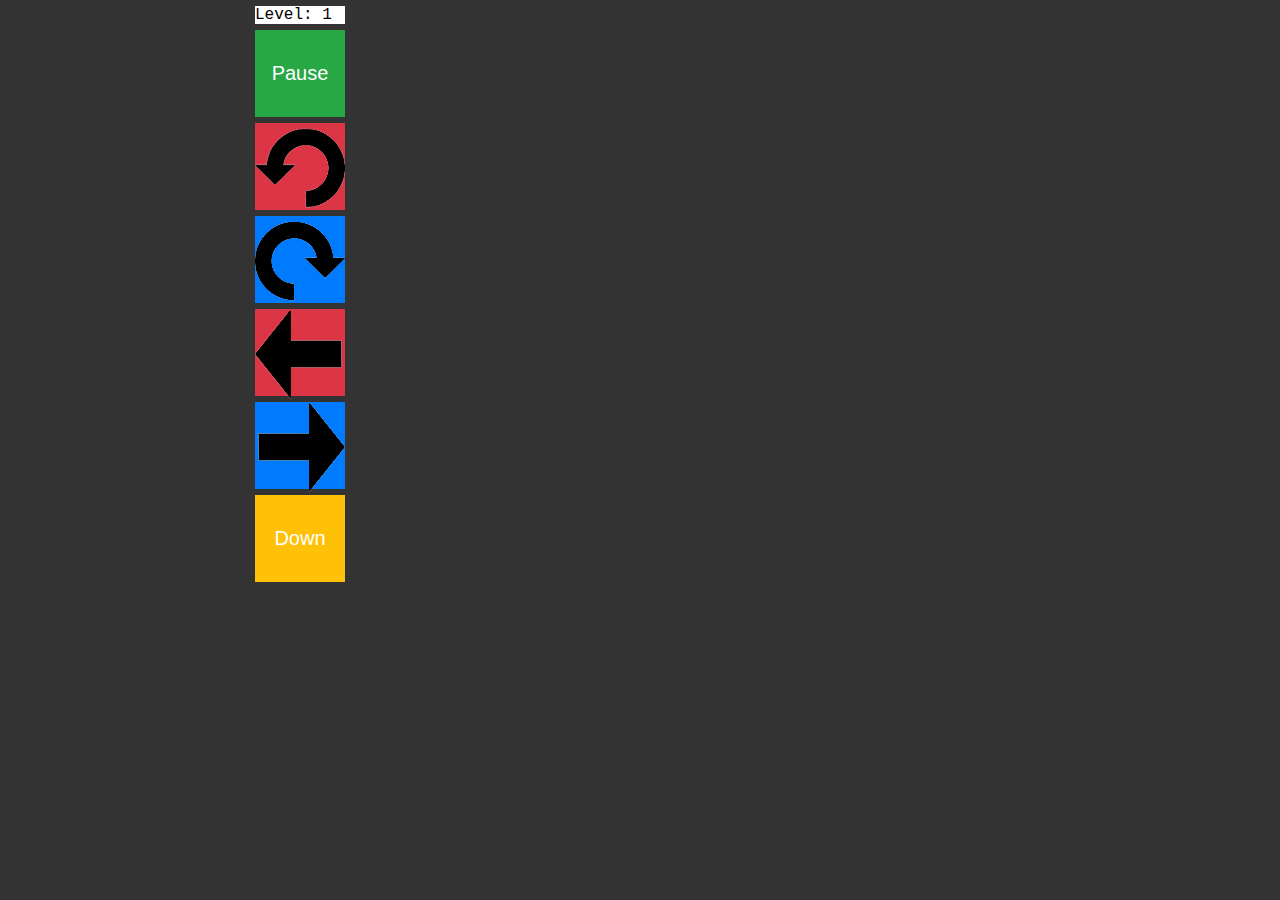
==== index.html @ 43c11ca9 "TETRIS add login" ====
<html>
<head>
	<meta charset="utf-8" />
<title>TETRIS</title>
<!-- DOCUMENTATION https://github.com/Aerolab/blockrain.js/ -->
<!-- The stylesheet should go in the <head>, or be included in your CSS -->
<link rel="stylesheet" href="blockrain_custom.css">
<style>
body{ margin:0 auto; background-color: #333;}
button {
  border: none;
  color: white;
  padding: 0px;
  text-align: center;
  text-decoration: none;
  display: inline-block;
  font-size: 20px;
  margin-left: 5px;
  margin-top: 6px;
  margin-bottom: 6px;
  cursor: pointer;
  height: 87px;
  display: block;
  width: 100%;
}
#level{
  background-color: #FFF; 
  font-family: "Lucida Console", Courier, monospace;
  margin-left: 5px;
  margin-top: 6px;
  margin-bottom: 6px;
  width: 100%;
}
.verde{ background-color: #28a745; }
.rosso{ background-color: #dc3545; }
.blu{ background-color: #007bff; }
.arancione{ background-color: #ffc107; }
</style>
<!-- jQuery and Blockrain.js -->
<script src="jquery.js"></script>
<script src="blockrain.jquery.js"></script>
</head>
<body>
<div class="game" style="width:250px; height:580px;float:left; display:block"></div>
<div class="control" style="float:left; display:block; width:90px; height:580px; valign:bottom">
<div id='level'>Level: 1</div> 
<button class='verde' id='pause'>Pause</button>
<button class='rosso' id='rleft'><img src='assets/control/rotate_left.png' /></button>
<button class='blu' id='rright'><img src='assets/control/rotate_right.png' /></button>
<button class='rosso' id='left'><img src='assets/control/left.png' /></button>
<button class='blu' id='right'><img src='assets/control/right.png' /></button>
<button class='arancione' id='down'>Down</button>
</div>
<div style="clear:both;"></div>
<script>
	function debugLocalStorage(){
		console.log("***** START debugLocalStorage *****");
		for (var i = 0; i < localStorage.length; i++){
		  console.log(i + ") [localStorage] chiave: " + localStorage.key(i) + " - valore: " + localStorage.getItem(localStorage.key(i)));
		}
		console.log("*****  END debugLocalStorage  *****");
	}
	//CHECK LOGIN IS OK:
    var auth = localStorage.getItem("auth");
    var token = localStorage.getItem("token");
    var login = localStorage.getItem("login");
    if (auth.localeCompare("OK")!=0){
    	window.location = "login.html";
    }
    debugLocalStorage();
	//GLOBAL VALUE FOR THE GAME
	var _tot_lines = 0;
	var _new_speed = 10;
	var _level = 1;
	var _theme = ['','','gameboy','candy','custom','modern','retro','monochrome','aerolab','vim',
	                    'gameboy','candy','custom','modern','retro','monochrome','aerolab','vim']
	$(document).ready(function() {
	    console.log( "ready!" );
	    // $('.game').blockrain();
	    $('.game').blockrain(
		 { 
			showFieldOnStart: true,
			onGameOver: function(score){
				show_reward(score);
			},
			onLine: function(lines, scoreIncrement, score){
				console.log("Lines: " + lines + " - Score: " + scoreIncrement +" - Total Points: "+ score);
				_tot_lines += lines
				switch(lines) {
				  case 1:
					var audio = new Audio('assets/audio/lineClear.mp3');
	                audio.play();
				    break;
				  case 2:
					var audio = new Audio('assets/audio/lineClear.mp3');
	                audio.play();
				    break;
				  case 3:
					var audio = new Audio('assets/audio/collapse.mp3');
	                audio.play();
				    break;
				  case 4:
					var audio = new Audio('assets/audio/tetris.mp3');
	                audio.play();
				    break;
				  default:
				    break;
				} 
				//CHANGE LEVEL!
				if (_tot_lines>=10){
					_tot_lines += -10;
					_new_speed += 3;
					_level += 1;
					$('.game').blockrain({ speed: _new_speed });
					$('.game').blockrain( 'theme', _theme[_level] );
					var audio = new Audio('assets/audio/levelUp.mp3');
	                audio.play();
	                $('#level').html("Level: " + _level);
				}
				console.log("Level: " + _level + " - Lines: " + _tot_lines + " - Speed: "  +_new_speed);
			},
			onPlaced: function(){
				var audio = new Audio('assets/audio/lock.mp3');
                audio.play();
			},
		 });
	});

	function show_reward(score){
		alert("Your score is: " + score);
		//RESET VALUE OF GLOBAL VARIABLE.
	 	_tot_lines = 0;
	 	_new_speed = 10;
	 	_level = 1;
		$('.game').blockrain({ speed: _new_speed });
	}


    // Pause
    $( "#pause" ).click(function() {
    	var text = $( "#pause" ).text();
    	if (text === 'Pause' ){
    		$('#pause').text("Resume");
  			$('.game').blockrain('pause');
  			$('#rleft').attr("disabled", true);
  			$('#rright').attr("disabled", true);
  			$('#left').attr("disabled", true);
  			$('#right').attr("disabled", true);
  			$('#down').attr("disabled", true);
			var audio = new Audio('assets/audio/hold.mp3');
		    audio.play();
    	}
    	else{
    		$('#pause').text("Pause");
  			$('.game').blockrain('resume');
  			$('#rleft').attr("disabled", false);
  			$('#rright').attr("disabled", false);
  			$('#left').attr("disabled", false);
  			$('#right').attr("disabled", false);
  			$('#down').attr("disabled", false);
			var audio = new Audio('assets/audio/backToBackTetris.mp3');
		    audio.play();
    	}
	});

	//Rotate Right 38
    $( "#rright" ).click(function() {    
    	var key = 38;
    	simulateKey(key);
		var audio = new Audio('assets/audio/rotate.mp3');
	    audio.play();
	});

	//Rotate Left 90
    $( "#rleft" ).click(function() {    
    	var key = 90;
    	simulateKey(key);
		var audio = new Audio('assets/audio/rotate.mp3');
	    audio.play();
	});

	//Right 39
    $( "#right" ).click(function() {    
    	var key = 39;
    	simulateKey(key);
		var audio = new Audio('assets/audio/move.mp3');
	    audio.play();
	});

	//Left 37
    $( "#left" ).click(function() {    
    	var key = 37;
    	simulateKey(key);
		var audio = new Audio('assets/audio/move.mp3');
	    audio.play();
	});

	//Down 40
    $( "#down" ).click(function() {    
    	var key = 40;
    	simulateKey(key);
		var audio = new Audio('assets/audio/move.mp3');
	    audio.play();
	});

function simulateKey (keyCode, type, modifiers) {
	var evtName = (typeof(type) === "string") ? "key" + type : "keydown";	
	var modifier = (typeof(modifiers) === "object") ? modifier : {};
	var event = document.createEvent("HTMLEvents");
	event.initEvent(evtName, true, false);
	event.keyCode = keyCode;
	for (var i in modifiers) {
		event[i] = modifiers[i];
	}
	document.dispatchEvent(event);
	var evtName = (typeof(type) === "string") ? "key" + type : "keyup";	
	var modifier = (typeof(modifiers) === "object") ? modifier : {};
	var event = document.createEvent("HTMLEvents");
	event.initEvent(evtName, true, false);
	event.keyCode = keyCode;
	for (var i in modifiers) {
		event[i] = modifiers[i];
	}
	document.dispatchEvent(event);
}
// Setup some tests
var onKeyEvent = function (event) {
	var state = "pressed";
		if (event.type !== "keypress") {
		state = event.type.replace("key", "");
	}
	console.log("Key with keyCode " + event.keyCode + " is " + state);
};

document.addEventListener("keypress", onKeyEvent, false);
document.addEventListener("keydown", onKeyEvent, false);
document.addEventListener("keyup", onKeyEvent, false);

</script>
</body>
</html>
---- blockrain_custom.css ----
.blockrain-game-holder {
  position: relative;
  padding: 0;
  margin: 0;
  color: #ffffff;
  font-size: 20px;
  line-height: 140%;
}

/* Touch Controls */
.blockrain-touch {
  position: absolute;
  width: 50px;
  height: 50px;
  display: block;
  border-radius: 100%;
  border: 1px solid white;
  background: rgba(255,255,255,0.2);
  z-index: 10;

  -webkit-touch-callout: none;
  -webkit-user-select: none;
  -moz-user-select: none;
  -ms-user-select: none;
  user-select: none;

  line-height: 50px;
  text-align: center;
}
.blockrain-touch:active {
  background: rgba(255,255,255,0.3);
}

.blockrain-touch-left {
  left: -60px;
  bottom: 10px;
}
.blockrain-touch-left::after {
  content: "<";
}
.blockrain-touch-right {
  right: -60px;
  bottom: 10px;
}
.blockrain-touch-right::after {
  content: ">";
}

.blockrain-touch-rotate-left {
  left: -60px;
  bottom: 80px;
}
.blockrain-touch-rotate-left::after {
  content: "<o";
}

.blockrain-touch-rotate-right {
  right: -60px;
  bottom: 80px;
}
.blockrain-touch-rotate-right::after {
  content: "o>";
}

.blockrain-touch-drop {
  left: 50%;
  margin-left: -25px;
  bottom: -60px;
}
.blockrain-touch-drop::after {
  content: ".";
}

/* Buttons */
.blockrain-btn {
  position: relative;
  display: inline-block;
  background: none;
  color: #ffffff;
  text-decoration: none;
  border: 2px solid #ffffff;
  padding: 15px 30px;
  font-size: 20px;
  text-align: center;
  cursor: default;
}
.blockrain-btn::before {
  position: absolute;
  content: "";
  top: 100%;
  left: 0px;
  bottom: 0px;
  right: 0px;
  border: 2px solid #ffffff;
  border-top: none;
  border-right: none;
  transition: all 0.2s ease;
}
.blockrain-btn::after {
  position: absolute;
  content: "";
  top: 0px;
  left: 100%;
  bottom: 0px;
  right: 0px;
  border: 2px solid #ffffff;
  border-left: none;
  border-bottom: none;
  transition: all 0.2s ease;
}

.blockrain-btn:hover::before {
  left: 5px;
  bottom: -8px;
  right: -8px;
}
.blockrain-btn:hover::after {
  top: 5px;
  bottom: -8px;
  right: -8px;
}


/* Score */
.blockrain-score-holder {
  position: absolute;
  top: 20px;
  right: 20px;
  text-align: right;
}
.blockrain-score-msg {
  font-size: 16px;  
  line-height: 100%;
  margin-bottom: 0.2em;
}
.blockrain-score-num {
  font-size: 16px;
  font-weight: bold;
}

/* Menu */
.blockrain-start-holder, .blockrain-game-over-holder {
  position: absolute;
  top: 0;
  left: 0;
  right: 0;
  bottom: 0;

  background: rgba(0,0,0,0.8);
  text-align: center;
}
.blockrain-start, .blockrain-game-over {
  position: absolute;
  top: 50%;
  width: 100%;
  transform: translateY(-50%);
}

.blockrain-start-msg, .blockrain-game-over-msg {
  font-size: 20px;
  margin-bottom: 30px;
}
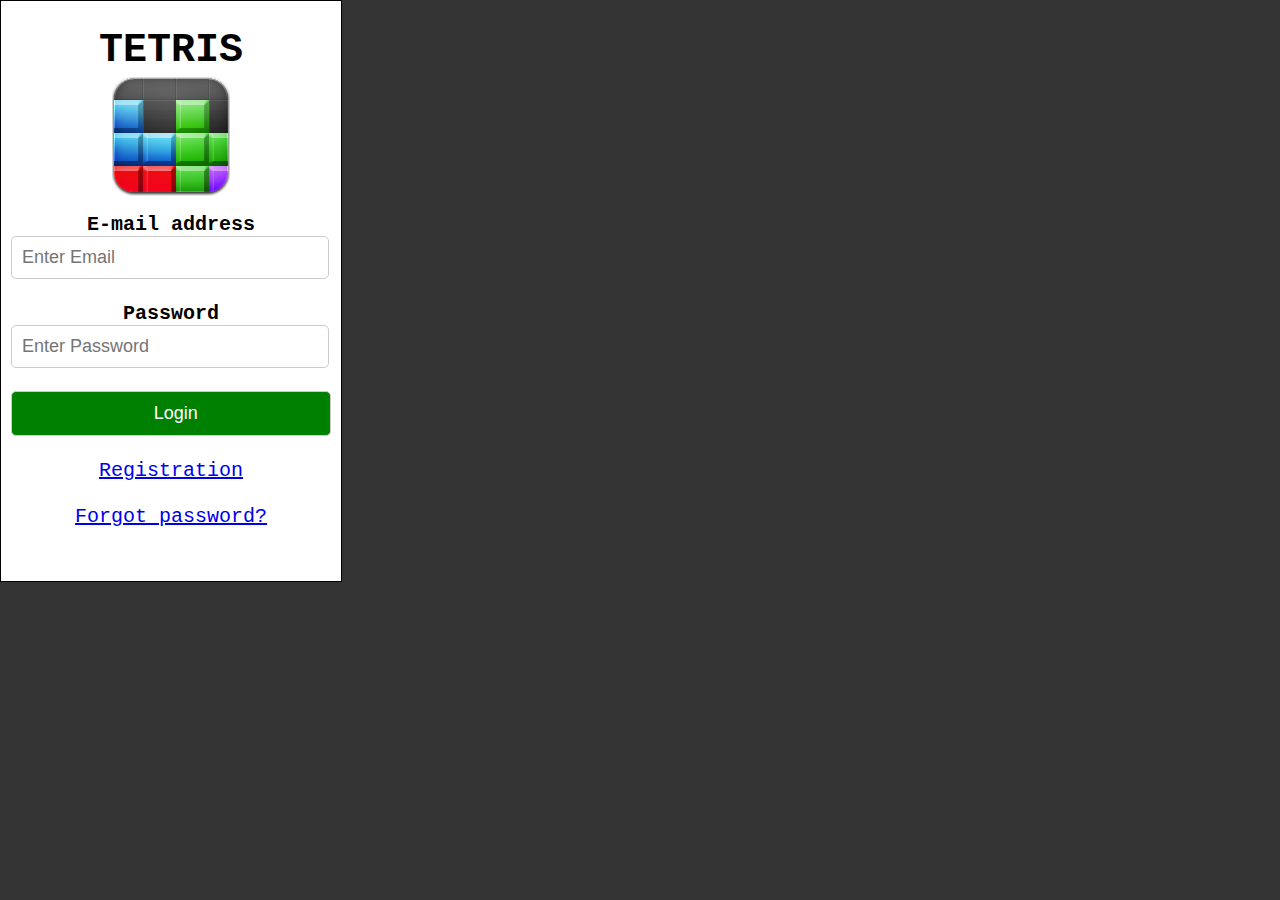
==== commit 8d1d9a67: "test index invertito" ====
--- a/index.html
+++ b/index.html
@@ -1,241 +1,137 @@
+<!DOCTYPE html>
 <html>
 <head>
-	<meta charset="utf-8" />
-<title>TETRIS</title>
-<!-- DOCUMENTATION https://github.com/Aerolab/blockrain.js/ -->
-<!-- The stylesheet should go in the <head>, or be included in your CSS -->
-<link rel="stylesheet" href="blockrain_custom.css">
-<style>
-body{ margin:0 auto; background-color: #333;}
-button {
-  border: none;
-  color: white;
-  padding: 0px;
+  <meta charset="utf-8" />
+<title>TETRIS Login</title>
+<script src="jquery.js"></script>
+<style> 
+body{
+  margin:0 auto; background-color: #333;
+  font-size: 20px;
+  font-family: "Lucida Console", Courier, monospace;
+}
+.label {
+  width: 100%; 
+  display:block;
+}
+input{
+  border: 1px solid #ccc!important;
+  border-radius: 5px;
+  padding-top: 10px; 
+  padding-bottom: 10px; 
+  padding-left: 10px; 
+  padding-right: 0px;
+  margin-left:10px;
+  font-size: 18px;
+  width: 90%; 
+  display:block;
+}
+.login {
+  color:#FFFFFF;
+  background: #008000;
+  height: 45px;
+  width: 94%; 
+  display:block;
+}
+.content{
   text-align: center;
-  text-decoration: none;
-  display: inline-block;
-  font-size: 20px;
-  margin-left: 5px;
-  margin-top: 6px;
-  margin-bottom: 6px;
-  cursor: pointer;
-  height: 87px;
-  display: block;
-  width: 100%;
+  border: 1px solid #000;
+  background-color: #FFF;
 }
-#level{
-  background-color: #FFF; 
-  font-family: "Lucida Console", Courier, monospace;
-  margin-left: 5px;
-  margin-top: 6px;
-  margin-bottom: 6px;
-  width: 100%;
-}
-.verde{ background-color: #28a745; }
-.rosso{ background-color: #dc3545; }
-.blu{ background-color: #007bff; }
-.arancione{ background-color: #ffc107; }
 </style>
-<!-- jQuery and Blockrain.js -->
-<script src="jquery.js"></script>
-<script src="blockrain.jquery.js"></script>
+<script>
+  function debugLocalStorage(){
+    console.log("***** START debugLocalStorage *****");
+    for (var i = 0; i < localStorage.length; i++){
+      console.log(i + ") [localStorage] chiave: " + localStorage.key(i) + " - valore: " + localStorage.getItem(localStorage.key(i)));
+    }
+    console.log("*****  END debugLocalStorage  *****");
+  }
+  function onSuccess(data, status)
+  {
+    /*
+    onSuccess 
+    data.status: A 
+    data: {"auth":"OK","token":"OK20200414200639","id":"1","email":"simone.tonni@gmail.com","username":"simone.tonni","status":"A"} 
+    OK - data.auth: OK
+    */
+    console.log("onSuccess");
+    console.log("data.status: "+data.status);
+    console.log("data: "+ JSON.stringify(data));
+    localStorage.setItem("auth", data.auth);
+    localStorage.setItem("token", data.token);
+    localStorage.setItem("login", data.auth);
+    if (data.auth.localeCompare("OK")==0)
+    {
+      console.log("OK - data.auth: " + data.auth);
+      window.location = "game.html";
+    }
+    else
+    {
+      console.log("NOK - data.auth: " + data.auth);
+      alert("NOK - data.auth: " + data.auth);
+    }
+  }
+  function onError(data, status)
+  {
+    //var htmlString = "<p>ERRORE Login!</p>";
+    console.log("onError");
+    console.log("data.status: "+data.status);
+    console.log("data: "+ JSON.stringify(data));
+  }   
+
+  $(document).ready(function() {
+
+    //BOTTONE ACCEDI PER EFFETTUARE IL LOGIN:
+    $("#btn_login").click(function(){
+        if ($("#email").val() != "" && $("#psw").val() != "") {
+            console.log("EMAIL=["+$("#email").val()+"]");
+            console.log("PSW=["+$("#psw").val()+"]");
+            localStorage.setItem("email", $("#email").val() );
+            localStorage.setItem("psw", $("#psw").val() );
+            //http://www.linkin.it/Projects/TETRIS/TetrisLogin.php?email=simone.tonni@gmail.com&psw=tonni
+            $.ajax({    url : "http://www.linkin.it/Projects/TETRIS/TetrisLogin.php",
+              cache : false,
+              dataType : "json",
+              data : { email : $("#email").val(), psw: $("#psw").val()},
+              success: onSuccess,
+              error: onError
+            });            
+        } else {
+            alert("Inserire Login e Password.");
+        }
+    });
+
+  });  
+
+  debugLocalStorage();
+
+</script>
 </head>
 <body>
-<div class="game" style="width:250px; height:580px;float:left; display:block"></div>
-<div class="control" style="float:left; display:block; width:90px; height:580px; valign:bottom">
-<div id='level'>Level: 1</div> 
-<button class='verde' id='pause'>Pause</button>
-<button class='rosso' id='rleft'><img src='assets/control/rotate_left.png' /></button>
-<button class='blu' id='rright'><img src='assets/control/rotate_right.png' /></button>
-<button class='rosso' id='left'><img src='assets/control/left.png' /></button>
-<button class='blu' id='right'><img src='assets/control/right.png' /></button>
-<button class='arancione' id='down'>Down</button>
-</div>
-<div style="clear:both;"></div>
-<script>
-	function debugLocalStorage(){
-		console.log("***** START debugLocalStorage *****");
-		for (var i = 0; i < localStorage.length; i++){
-		  console.log(i + ") [localStorage] chiave: " + localStorage.key(i) + " - valore: " + localStorage.getItem(localStorage.key(i)));
-		}
-		console.log("*****  END debugLocalStorage  *****");
-	}
-	//CHECK LOGIN IS OK:
-    var auth = localStorage.getItem("auth");
-    var token = localStorage.getItem("token");
-    var login = localStorage.getItem("login");
-    if (auth.localeCompare("OK")!=0){
-    	window.location = "login.html";
-    }
-    debugLocalStorage();
-	//GLOBAL VALUE FOR THE GAME
-	var _tot_lines = 0;
-	var _new_speed = 10;
-	var _level = 1;
-	var _theme = ['','','gameboy','candy','custom','modern','retro','monochrome','aerolab','vim',
-	                    'gameboy','candy','custom','modern','retro','monochrome','aerolab','vim']
-	$(document).ready(function() {
-	    console.log( "ready!" );
-	    // $('.game').blockrain();
-	    $('.game').blockrain(
-		 { 
-			showFieldOnStart: true,
-			onGameOver: function(score){
-				show_reward(score);
-			},
-			onLine: function(lines, scoreIncrement, score){
-				console.log("Lines: " + lines + " - Score: " + scoreIncrement +" - Total Points: "+ score);
-				_tot_lines += lines
-				switch(lines) {
-				  case 1:
-					var audio = new Audio('assets/audio/lineClear.mp3');
-	                audio.play();
-				    break;
-				  case 2:
-					var audio = new Audio('assets/audio/lineClear.mp3');
-	                audio.play();
-				    break;
-				  case 3:
-					var audio = new Audio('assets/audio/collapse.mp3');
-	                audio.play();
-				    break;
-				  case 4:
-					var audio = new Audio('assets/audio/tetris.mp3');
-	                audio.play();
-				    break;
-				  default:
-				    break;
-				} 
-				//CHANGE LEVEL!
-				if (_tot_lines>=10){
-					_tot_lines += -10;
-					_new_speed += 3;
-					_level += 1;
-					$('.game').blockrain({ speed: _new_speed });
-					$('.game').blockrain( 'theme', _theme[_level] );
-					var audio = new Audio('assets/audio/levelUp.mp3');
-	                audio.play();
-	                $('#level').html("Level: " + _level);
-				}
-				console.log("Level: " + _level + " - Lines: " + _tot_lines + " - Speed: "  +_new_speed);
-			},
-			onPlaced: function(){
-				var audio = new Audio('assets/audio/lock.mp3');
-                audio.play();
-			},
-		 });
-	});
-
-	function show_reward(score){
-		alert("Your score is: " + score);
-		//RESET VALUE OF GLOBAL VARIABLE.
-	 	_tot_lines = 0;
-	 	_new_speed = 10;
-	 	_level = 1;
-		$('.game').blockrain({ speed: _new_speed });
-	}
-
-
-    // Pause
-    $( "#pause" ).click(function() {
-    	var text = $( "#pause" ).text();
-    	if (text === 'Pause' ){
-    		$('#pause').text("Resume");
-  			$('.game').blockrain('pause');
-  			$('#rleft').attr("disabled", true);
-  			$('#rright').attr("disabled", true);
-  			$('#left').attr("disabled", true);
-  			$('#right').attr("disabled", true);
-  			$('#down').attr("disabled", true);
-			var audio = new Audio('assets/audio/hold.mp3');
-		    audio.play();
-    	}
-    	else{
-    		$('#pause').text("Pause");
-  			$('.game').blockrain('resume');
-  			$('#rleft').attr("disabled", false);
-  			$('#rright').attr("disabled", false);
-  			$('#left').attr("disabled", false);
-  			$('#right').attr("disabled", false);
-  			$('#down').attr("disabled", false);
-			var audio = new Audio('assets/audio/backToBackTetris.mp3');
-		    audio.play();
-    	}
-	});
-
-	//Rotate Right 38
-    $( "#rright" ).click(function() {    
-    	var key = 38;
-    	simulateKey(key);
-		var audio = new Audio('assets/audio/rotate.mp3');
-	    audio.play();
-	});
-
-	//Rotate Left 90
-    $( "#rleft" ).click(function() {    
-    	var key = 90;
-    	simulateKey(key);
-		var audio = new Audio('assets/audio/rotate.mp3');
-	    audio.play();
-	});
-
-	//Right 39
-    $( "#right" ).click(function() {    
-    	var key = 39;
-    	simulateKey(key);
-		var audio = new Audio('assets/audio/move.mp3');
-	    audio.play();
-	});
-
-	//Left 37
-    $( "#left" ).click(function() {    
-    	var key = 37;
-    	simulateKey(key);
-		var audio = new Audio('assets/audio/move.mp3');
-	    audio.play();
-	});
-
-	//Down 40
-    $( "#down" ).click(function() {    
-    	var key = 40;
-    	simulateKey(key);
-		var audio = new Audio('assets/audio/move.mp3');
-	    audio.play();
-	});
-
-function simulateKey (keyCode, type, modifiers) {
-	var evtName = (typeof(type) === "string") ? "key" + type : "keydown";	
-	var modifier = (typeof(modifiers) === "object") ? modifier : {};
-	var event = document.createEvent("HTMLEvents");
-	event.initEvent(evtName, true, false);
-	event.keyCode = keyCode;
-	for (var i in modifiers) {
-		event[i] = modifiers[i];
-	}
-	document.dispatchEvent(event);
-	var evtName = (typeof(type) === "string") ? "key" + type : "keyup";	
-	var modifier = (typeof(modifiers) === "object") ? modifier : {};
-	var event = document.createEvent("HTMLEvents");
-	event.initEvent(evtName, true, false);
-	event.keyCode = keyCode;
-	for (var i in modifiers) {
-		event[i] = modifiers[i];
-	}
-	document.dispatchEvent(event);
-}
-// Setup some tests
-var onKeyEvent = function (event) {
-	var state = "pressed";
-		if (event.type !== "keypress") {
-		state = event.type.replace("key", "");
-	}
-	console.log("Key with keyCode " + event.keyCode + " is " + state);
-};
-
-document.addEventListener("keypress", onKeyEvent, false);
-document.addEventListener("keydown", onKeyEvent, false);
-document.addEventListener("keyup", onKeyEvent, false);
-
-</script>
+  <div class="content" style="width:340px; height:580px;" >
+    <h1 style='margin-bottom:0;' >TETRIS<br>
+        <img src="icon.png" alt="Icon" id="icon">
+    </h1>
+    <form id="callAjaxForm">
+      <div class="container">
+        <label class='label' for="email"><b>E-mail address</b></label>
+        <input type="text" placeholder="Enter Email" name="email" id="email" required>
+        <br>
+        <label class='label' for="psw"><b>Password</b></label>
+        <input type="password" placeholder="Enter Password" name="psw" id="psw" required>
+        <br>
+        <!-- <label> <input type="checkbox" checked="checked" name="remember" /> Remember me </label> -->
+    	<input type='button' class='login' id='btn_login' value='Login' />
+      </div>
+      <div class="container">
+    	<br>
+        <a href="#">Registration</a>
+    	<br>
+    	<br>
+        <a href="#">Forgot password?</a>
+      </div>
+    </form>
+  </div>
 </body>
 </html>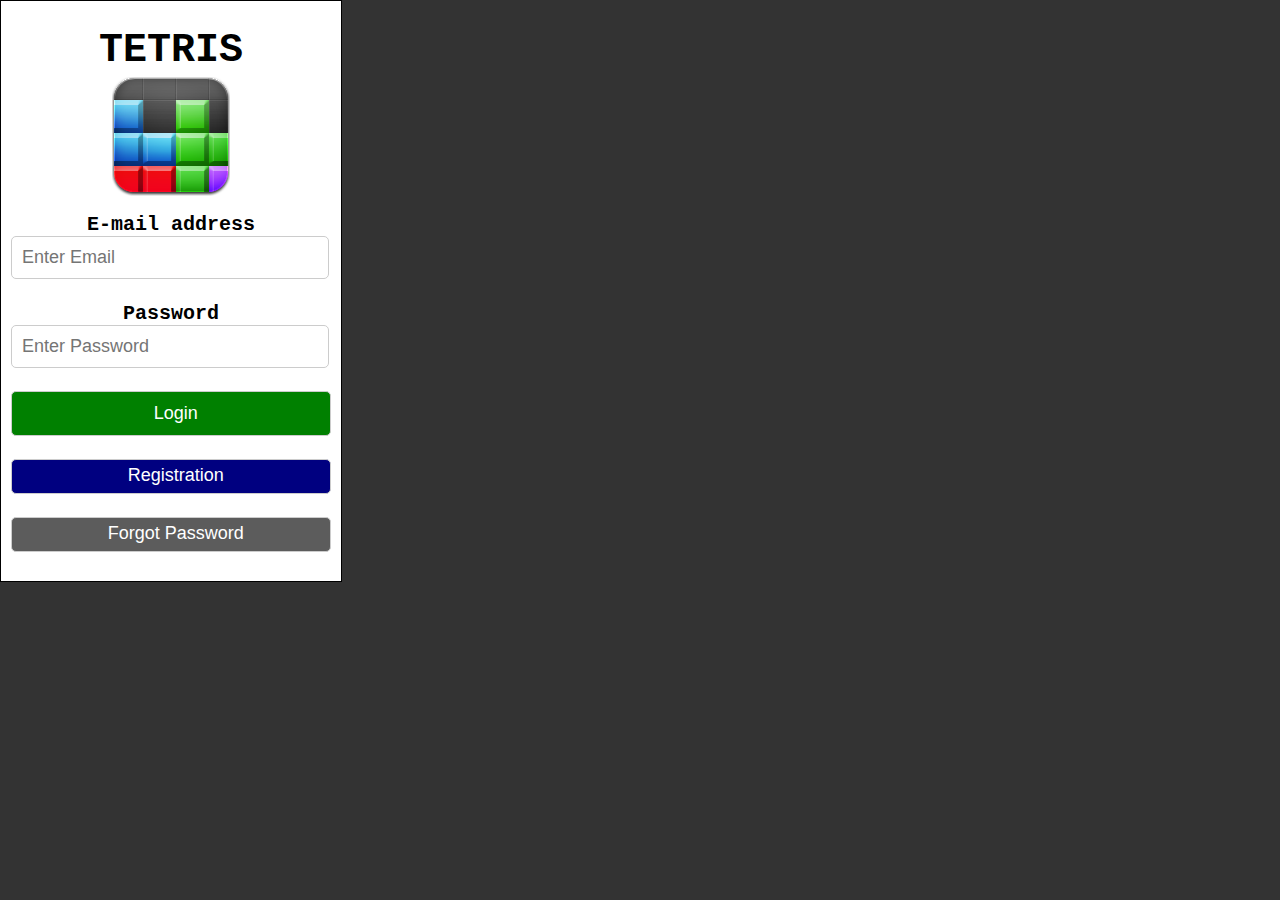
==== commit 9e294a8f: "TETRIS registration and forgot password complete!" ====
--- a/index.html
+++ b/index.html
@@ -33,6 +33,24 @@
   width: 94%; 
   display:block;
 }
+.reg {
+  color:#FFFFFF;
+  background: #000080;
+  padding-top: 3px; 
+  padding-bottom: 5px; 
+  height: 35px;
+  width: 94%; 
+  display:block;
+}
+.forgot {
+  color:#FFFFFF;
+  background: #5c5c5c;
+  padding-top: 3px; 
+  padding-bottom: 5px; 
+  height: 35px;
+  width: 94%; 
+  display:block;
+}
 .content{
   text-align: center;
   border: 1px solid #000;
@@ -49,12 +67,44 @@
   }
   function onSuccess(data, status)
   {
-    /*
-    onSuccess 
-    data.status: A 
-    data: {"auth":"OK","token":"OK20200414200639","id":"1","email":"simone.tonni@gmail.com","username":"simone.tonni","status":"A"} 
-    OK - data.auth: OK
-    */
+    console.log("onSuccess");
+    console.log("data.status: "+data.status);
+    console.log("data: "+ JSON.stringify(data));
+    localStorage.setItem("auth", data.auth);
+    localStorage.setItem("token", data.token);
+    localStorage.setItem("login", data.auth);
+    localStorage.setItem("status", data.status);
+    if (data.auth.localeCompare("OK")==0)
+    {
+      console.log("OK - data.auth: " + data.auth);
+      if (data.status.localeCompare("A")==0)
+      {
+        console.log("OK - data.status: " + data.status);
+        window.location = "game.html";
+      }
+      else
+      {
+        console.log("NOK - data.status: " + data.status);
+        alert("[USER NOT ACTIVE] \n\nplease click the activation link on your mail. (InBox or Spam) \n\n[data.status: " + data.status + "]");
+      }
+    }
+    else
+    {
+      console.log("NOK - data.auth: " + data.auth);
+      alert("[LOGIN ERROR] \n\nplease check your mail and password. \n\n[data.auth: " + data.auth + "]");
+    }
+  }
+
+  function onError(data, status)
+  {
+    //var htmlString = "<p>ERRORE Login!</p>";
+    console.log("onError");
+    console.log("data.status: "+data.status);
+    console.log("data: "+ JSON.stringify(data));
+  }   
+
+  function onSuccessReg(data, status)
+  {
     console.log("onSuccess");
     console.log("data.status: "+data.status);
     console.log("data: "+ JSON.stringify(data));
@@ -64,23 +114,51 @@
     if (data.auth.localeCompare("OK")==0)
     {
       console.log("OK - data.auth: " + data.auth);
-      window.location = "game.html";
+      alert("[REGISTRATION OK] \n\nplease click the activation link on your mail. (InBox or Spam) \n\n[" + data.activation + "]");
     }
     else
     {
       console.log("NOK - data.auth: " + data.auth);
-      alert("NOK - data.auth: " + data.auth);
-    }
-  }
-  function onError(data, status)
-  {
-    //var htmlString = "<p>ERRORE Login!</p>";
-    console.log("onError");
-    console.log("data.status: "+data.status);
-    console.log("data: "+ JSON.stringify(data));
-  }   
+      alert("[REGISTRATION ERROR] \n\nplease repeate the registration with email and password. \n\n[error: " + data.token + "]");
+    }
+  }
+
+  function onSuccessForgot(data, status)
+  {
+    console.log("onSuccess");
+    console.log("data.status: "+data.status);
+    console.log("data: "+ JSON.stringify(data));
+    localStorage.setItem("auth", data.auth);
+    localStorage.setItem("token", data.token);
+    localStorage.setItem("login", data.auth);
+    if (data.auth.localeCompare("OK")==0)
+    {
+      console.log("OK - data.auth: " + data.auth);
+      alert("[FORGOT PASSWORD OK] \n\ncheck your mail. (InBox or Spam) \n\n[" + data.activation + "]");
+    }
+    else
+    {
+      console.log("NOK - data.auth: " + data.auth);
+      alert("[FORGOT PASSWORD ERROR] \n\nplease repeate the forgot password with email. \n\n[error: " + data.token + "]");
+    }
+  }
 
   $(document).ready(function() {
+   if(localStorage.getItem("email") != null){
+      var email = localStorage.getItem("email");
+      if(email.length>5){
+         $("#email").val(email);
+      }
+      if(localStorage.getItem("psw") != null){
+         var psw = localStorage.getItem("psw");
+         if(psw.length>1){
+            $("#psw").val(psw);
+         }
+      }
+   }
+
+    var audio = new Audio('assets/audio/tetrisTheme.mp3');
+    audio.play();
 
     //BOTTONE ACCEDI PER EFFETTUARE IL LOGIN:
     $("#btn_login").click(function(){
@@ -98,7 +176,45 @@
               error: onError
             });            
         } else {
-            alert("Inserire Login e Password.");
+            alert("Insert Login and Password for Login!");
+        }
+    });
+
+    //BOTTONE REG PER EFFETTUARE LA REGISTRAZIONE:
+    $("#btn_reg").click(function(){
+        if ($("#email").val() != "" && $("#psw").val() != "") {
+            console.log("EMAIL=["+$("#email").val()+"]");
+            console.log("PSW=["+$("#psw").val()+"]");
+            localStorage.setItem("email", $("#email").val() );
+            localStorage.setItem("psw", $("#psw").val() );
+            //http://www.linkin.it/Projects/TETRIS/TetrisLogin.php?email=simone.tonni@gmail.com&psw=tonni
+            $.ajax({    url : "http://www.linkin.it/Projects/TETRIS/TetrisReg.php",
+              cache : false,
+              dataType : "json",
+              data : { email : $("#email").val(), psw: $("#psw").val()},
+              success: onSuccessReg,
+              error: onError
+            });            
+        } else {
+            alert("Insert Login and Password for Registration!");
+        }
+    });
+
+    //BOTTONE RECUPERARE LA PASSWORD:
+    $("#btn_forgot").click(function(){
+        if ($("#email").val() != "" ) {
+            console.log("EMAIL=["+$("#email").val()+"]");
+            localStorage.setItem("email", $("#email").val() );
+            //http://www.linkin.it/Projects/TETRIS/TetrisForgot.php?email=simone.tonni@gmail.com
+            $.ajax({    url : "http://www.linkin.it/Projects/TETRIS/TetrisForgot.php",
+              cache : false,
+              dataType : "json",
+              data : { email : $("#email").val(), psw: $("#psw").val()},
+              success: onSuccessForgot,
+              error: onError
+            });            
+        } else {
+            alert("Insert Email for Forgt Password!");
         }
     });
 
@@ -124,14 +240,11 @@
         <!-- <label> <input type="checkbox" checked="checked" name="remember" /> Remember me </label> -->
     	<input type='button' class='login' id='btn_login' value='Login' />
       </div>
-      <div class="container">
+    </form>
     	<br>
-        <a href="#">Registration</a>
-    	<br>
-    	<br>
-        <a href="#">Forgot password?</a>
-      </div>
-    </form>
+      <input type='button' class='reg' id='btn_reg' value='Registration' />
+      <br>
+      <input type='button' class='forgot' id='btn_forgot' value='Forgot Password' />
   </div>
 </body>
 </html>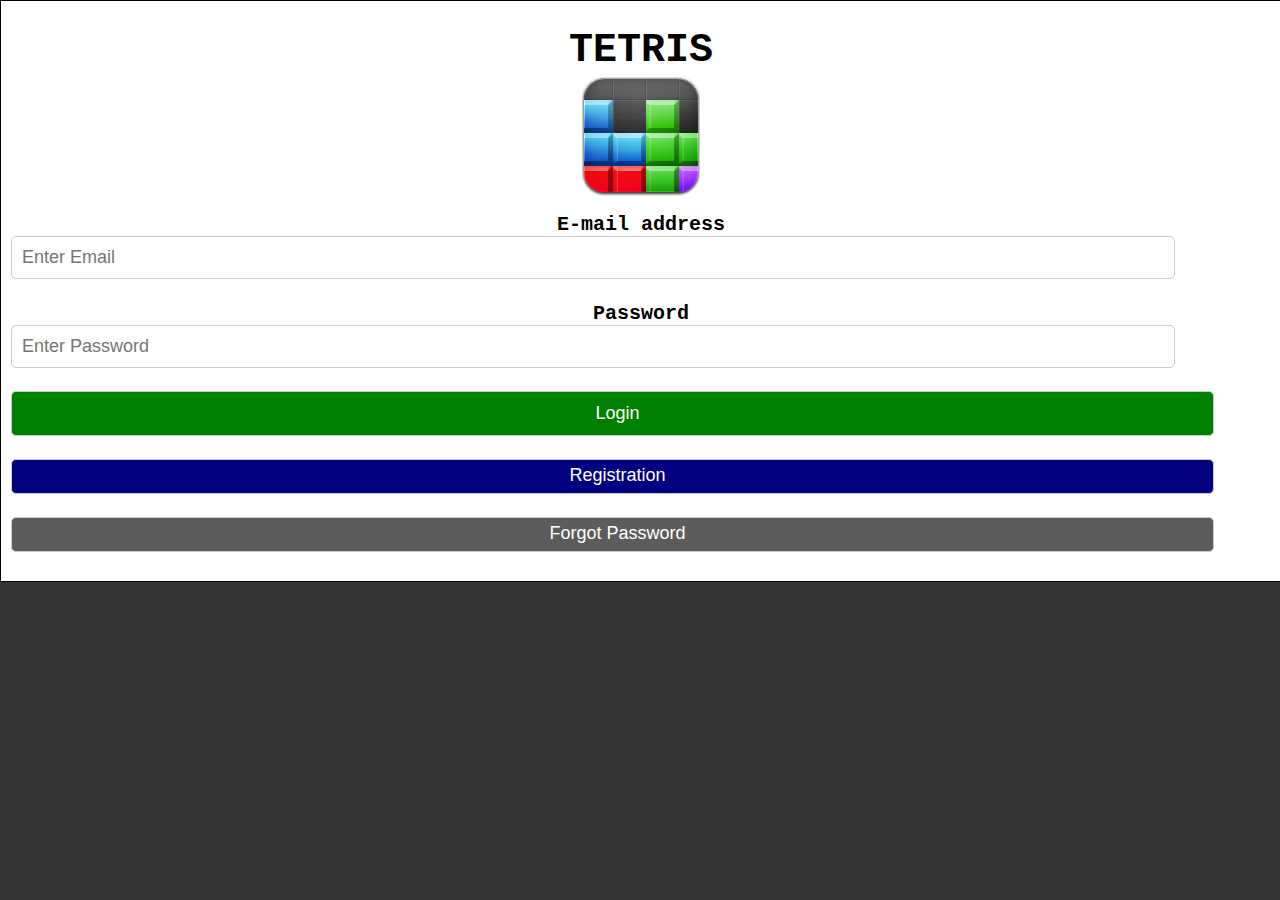
==== commit 798c036b: "TETRIS responsive" ====
--- a/index.html
+++ b/index.html
@@ -225,7 +225,7 @@
 </script>
 </head>
 <body>
-  <div class="content" style="width:340px; height:580px;" >
+  <div class="content" style="width:100%; height:580px;" >
     <h1 style='margin-bottom:0;' >TETRIS<br>
         <img src="icon.png" alt="Icon" id="icon">
     </h1>
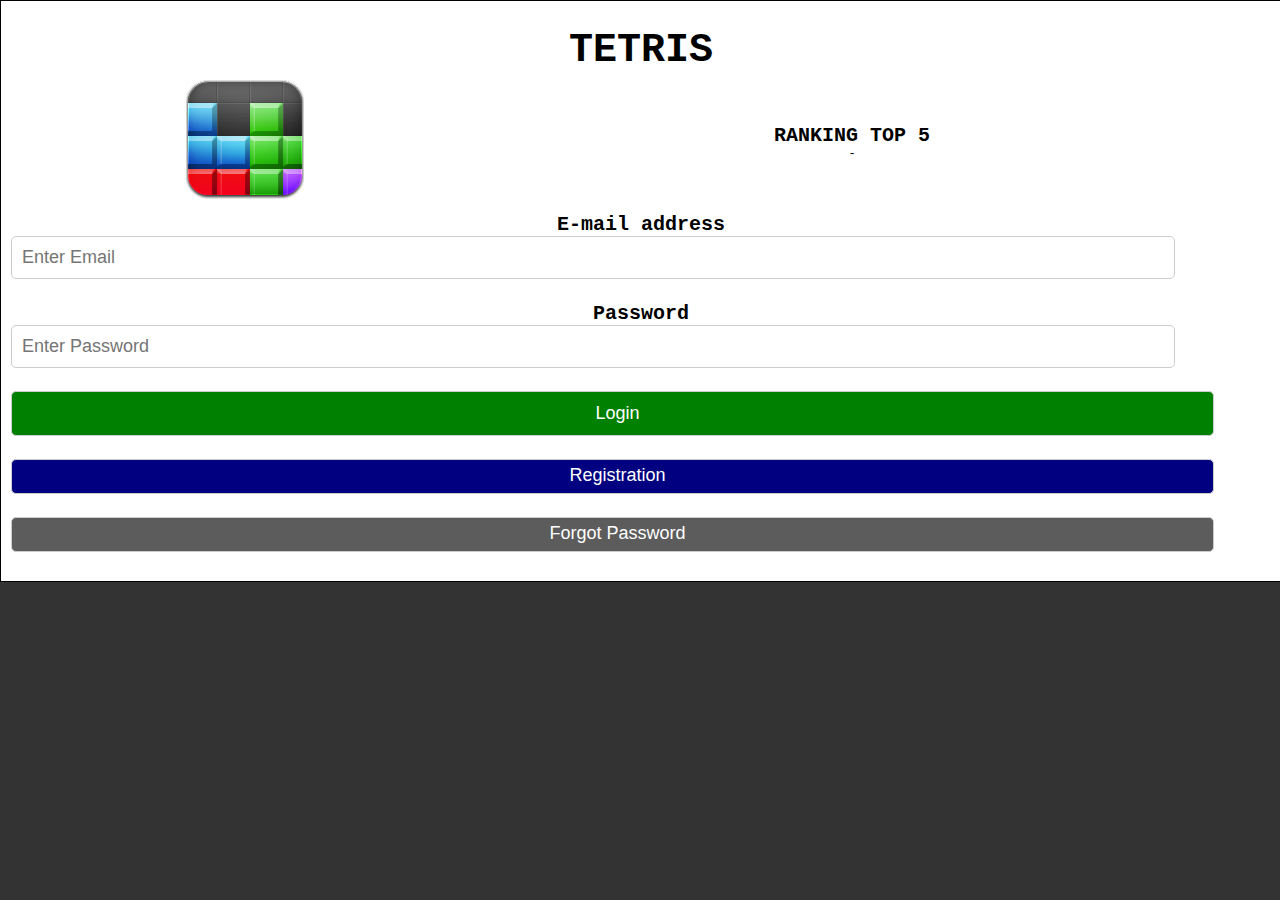
==== commit 7fe9eed0: "TETRIS DOWN perpetuo + classifica" ====
--- a/index.html
+++ b/index.html
@@ -56,6 +56,9 @@
   border: 1px solid #000;
   background-color: #FFF;
 }
+#ranking{
+ font-size: 12px;
+}
 </style>
 <script>
   function debugLocalStorage(){
@@ -74,6 +77,7 @@
     localStorage.setItem("token", data.token);
     localStorage.setItem("login", data.auth);
     localStorage.setItem("status", data.status);
+    localStorage.setItem("record_points", data.record_points);
     if (data.auth.localeCompare("OK")==0)
     {
       console.log("OK - data.auth: " + data.auth);
@@ -105,7 +109,7 @@
 
   function onSuccessReg(data, status)
   {
-    console.log("onSuccess");
+    console.log("onSuccessReg");
     console.log("data.status: "+data.status);
     console.log("data: "+ JSON.stringify(data));
     localStorage.setItem("auth", data.auth);
@@ -125,7 +129,7 @@
 
   function onSuccessForgot(data, status)
   {
-    console.log("onSuccess");
+    console.log("onSuccessForgot");
     console.log("data.status: "+data.status);
     console.log("data: "+ JSON.stringify(data));
     localStorage.setItem("auth", data.auth);
@@ -143,8 +147,32 @@
     }
   }
 
+  function onSuccessRank(data, status)
+  {
+    console.log("onSuccessRank");
+    console.log("data: "+ JSON.stringify(data));
+    var html ="<table width='100%' border=0>";
+    for (var i = 0; i < data.length; i++){
+      html += "<tr><td>"+(i+1)+"</td>"+
+              "<td align=left style='padding-left:5px;' >" +data[i].username + 
+              "</td><td align=right style='padding-right:5px;' >" + data[i].record_points + "</td></tr>";
+    }
+    html += "</table>";
+    $("#ranking").html(html);
+  }
+
   $(document).ready(function() {
-   if(localStorage.getItem("email") != null){
+    //recupero la classifica
+    $.ajax({    url : "http://www.linkin.it/Projects/TETRIS/TetrisRanking.php",
+      cache : false,
+      dataType : "json",
+      // data : { email : $("#email").val(), psw: $("#psw").val()},
+      success: onSuccessRank,
+      error: onError
+    });  
+
+    //SETTO I VALORI DI email e password se presenti nel localStorage
+    if(localStorage.getItem("email") != null){
       var email = localStorage.getItem("email");
       if(email.length>5){
          $("#email").val(email);
@@ -155,7 +183,7 @@
             $("#psw").val(psw);
          }
       }
-   }
+    }
 
     var audio = new Audio('assets/audio/tetrisTheme.mp3');
     audio.play();
@@ -226,9 +254,18 @@
 </head>
 <body>
   <div class="content" style="width:100%; height:580px;" >
-    <h1 style='margin-bottom:0;' >TETRIS<br>
-        <img src="icon.png" alt="Icon" id="icon">
-    </h1>
+    <h1 style='margin-bottom:0;' >TETRIS</h1>
+    <table width='95%' border=0>
+      <tr>
+        <td width='40%'>
+          <img src="icon.png" alt="Icon" id="icon">
+        </td>
+        <td align=center>
+          <b>RANKING TOP 5</b><br>
+          <div id='ranking'>-</div>
+        </td>
+      </tr>
+    </table>    
     <form id="callAjaxForm">
       <div class="container">
         <label class='label' for="email"><b>E-mail address</b></label>
